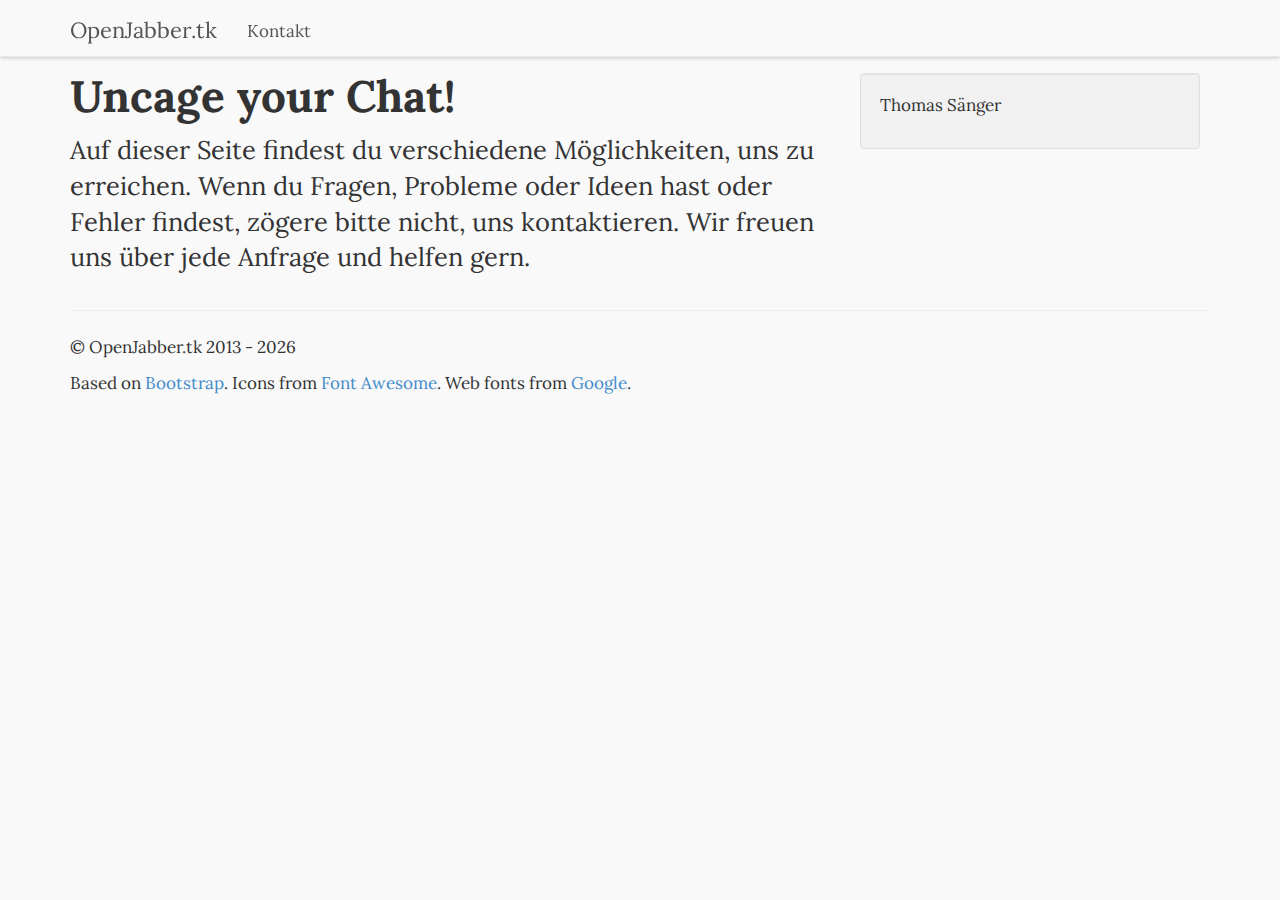
==== contact.html @ d79c451e "added contact page" ====
<!DOCTYPE html>
<html lang=de>
	<head>
		<meta charset="UTF-8" />
		<meta http-equiv="X-UA-Compatible" content="IE=edge,chrome=1" />
		<meta name="viewport" content="width=device-width, initial-scale=1.0" />
		
		<title>OpenJabber.tk - Kontakt</title>
		
		<!-- [if lt IE 9]>
			<script src="js/html5shiv.js"></script>
		<![endif]-->
		
		<link rel="stylesheet" type="text/css" href="bootstrap.css" />
		
		<meta name="author" content="Thomas Sänger aka. @HorayNarea, Georg Krause aka. @gcrkrause" />
	</head>
	
	<body>
		<div class="navbar navbar-default navbar-fixed-top">
			<div class="container">
				<div class="navbar-header">
					<a href="#" class="navbar-brand">OpenJabber.tk</a>
					<button class="navbar-toggle" type="button" data-toggle="collapse" data-target="#navbar-main">
						<span class="icon-bar"></span>
						<span class="icon-bar"></span>
						<span class="icon-bar"></span>
					</button>
				</div>
				<div class="navbar-collapse collapse" id="navbar-main">
					<ul class="nav navbar-nav">
						<li><a href="contact.html">Kontakt</a></li>
						<!--<li><a href="#">Test</a></li>
						<li><a href="#">Test</a></li>
						<li><a href="#">Test</a></li>-->
					</ul>
				</div>
			</div>
		</div>
		
		<div class="container">
			<div class="page-header">
				<div class="row">
					<div class="col-lg-8">
						<h1>Uncage your Chat!</h1>
						<p class="lead">Auf dieser Seite findest du verschiedene Möglichkeiten, uns zu erreichen. Wenn du Fragen, Probleme oder Ideen hast oder Fehler findest, zögere bitte nicht, uns kontaktieren. Wir freuen uns über jede Anfrage und helfen gern.</p>
					</div>
					<div class="col-lg-4" style="padding: 25px 25px 15px 25px;">
						<div class="well">
							<p>Thomas Sänger<br /></p>
						</div>
					</div>
				</div>
			</div>
			<footer>
				<div class="row">
					<div class="col-lg-12">
						<p>&copy; OpenJabber.tk 2013 - <script type="text/javascript"> document.write(new Date().getFullYear());</script></p>
						<p>Based on <a href="http://getbootstrap.com">Bootstrap</a>. Icons from <a href="http://fortawesome.github.io/Font-Awesome/">Font Awesome</a>. Web fonts from <a href="http://www.google.com/webfonts">Google</a>.</p>
					</div>
				</div>
			</footer>
		</div>
	</body>
</html>
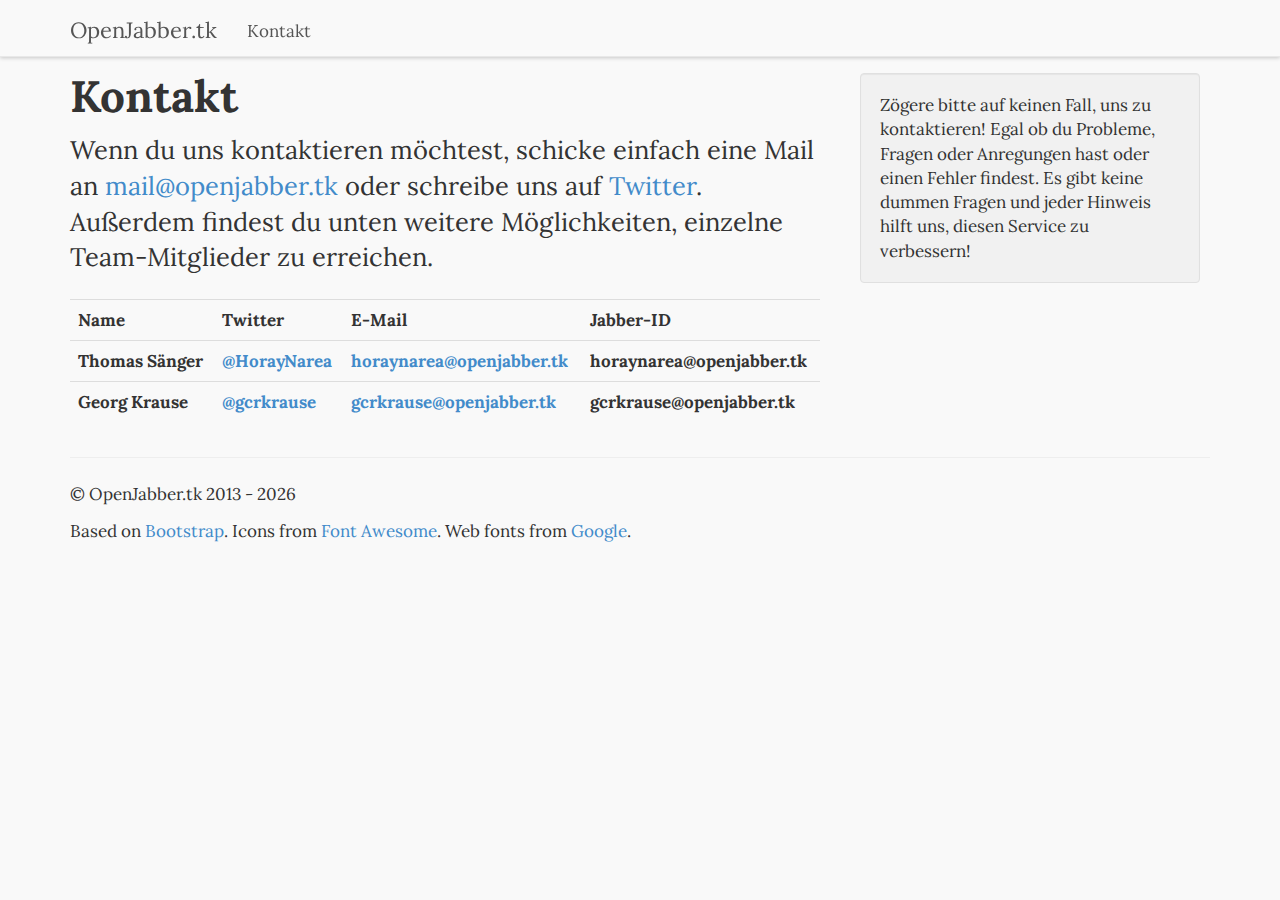
==== commit df048acd: "finished contact page" ====
--- a/contact.html
+++ b/contact.html
@@ -42,12 +42,32 @@
 			<div class="page-header">
 				<div class="row">
 					<div class="col-lg-8">
-						<h1>Uncage your Chat!</h1>
-						<p class="lead">Auf dieser Seite findest du verschiedene Möglichkeiten, uns zu erreichen. Wenn du Fragen, Probleme oder Ideen hast oder Fehler findest, zögere bitte nicht, uns kontaktieren. Wir freuen uns über jede Anfrage und helfen gern.</p>
+						<h1>Kontakt</h1>
+						<p class="lead">Wenn du uns kontaktieren möchtest, schicke einfach eine Mail an <a href="mailto:mail@openjabber.tk">mail@openjabber.tk</a> oder schreibe uns auf <a href="https://twitter.com/openjabbertk">Twitter</a>. Außerdem findest du unten weitere Möglichkeiten, einzelne Team-Mitglieder zu erreichen. </p>
+						<table class="table table-striped">
+							<tr>
+								<th>Name</th>
+								<th>Twitter</th>
+								<th>E-Mail</th>
+								<th>Jabber-ID</th>
+							</tr>
+							<tr>
+								<th>Thomas Sänger</th>
+								<th><a href="https://twitter.com/horaynarea">@HorayNarea</a></th>
+								<th><a href="mailto:horaynarea@openjabber.tk">horaynarea@openjabber.tk</a></th>
+								<th>horaynarea@openjabber.tk</th>
+							<tr>
+							<tr>
+								<th>Georg Krause</th>
+								<th><a href="https://twitter.com/gcrkrause">@gcrkrause</a></th>
+								<th><a href="mailto:gcrkrause@openjabber.tk">gcrkrause@openjabber.tk</a></th>
+								<th>gcrkrause@openjabber.tk</th>
+							<tr>
+						</table>			
 					</div>
 					<div class="col-lg-4" style="padding: 25px 25px 15px 25px;">
 						<div class="well">
-							<p>Thomas Sänger<br /></p>
+							Zögere bitte auf keinen Fall, uns zu kontaktieren! Egal ob du Probleme, Fragen oder Anregungen hast oder einen Fehler findest. Es gibt keine dummen Fragen und jeder Hinweis hilft uns, diesen Service zu verbessern!
 						</div>
 					</div>
 				</div>
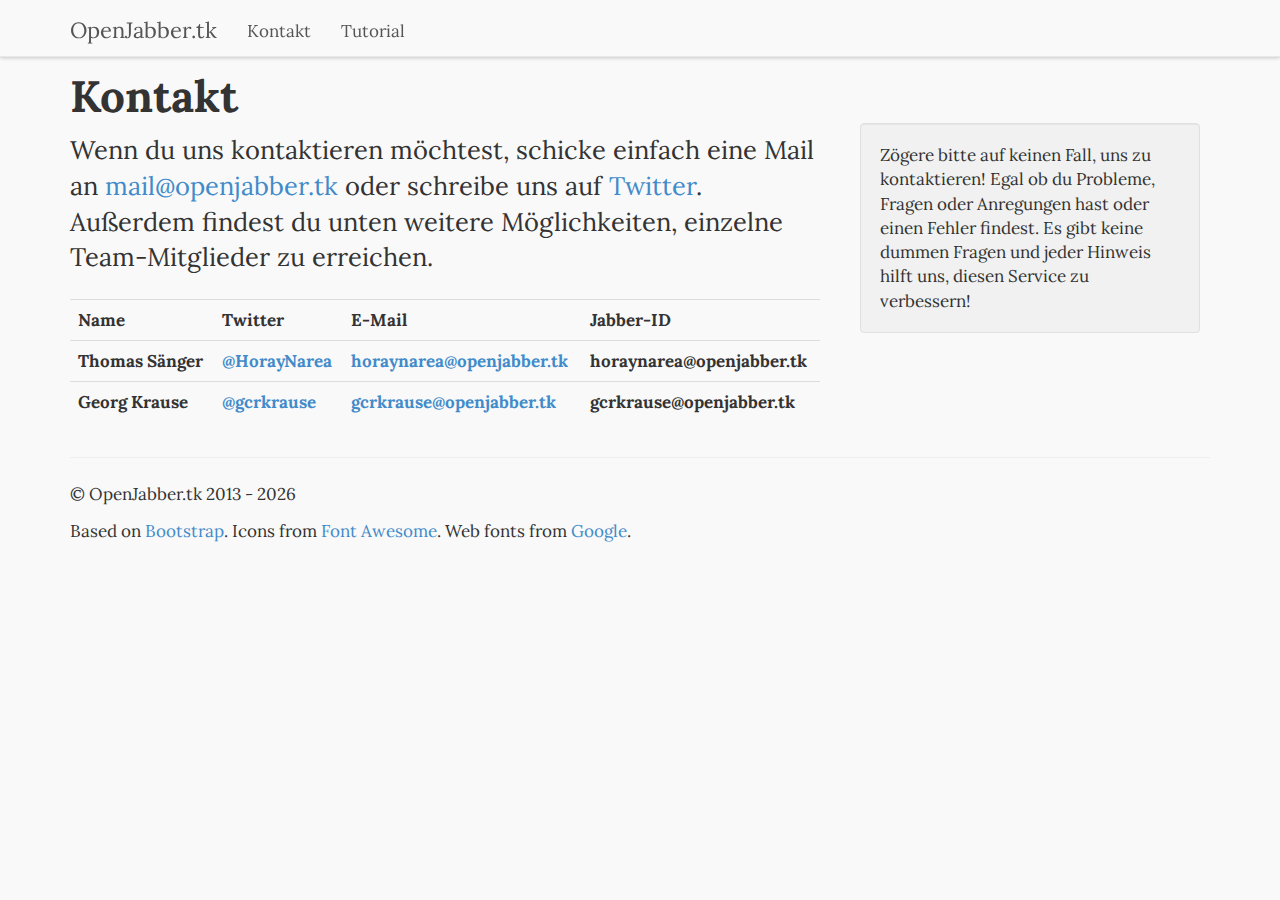
==== commit 96ba3c42: "Added plain text tutorial start page" ====
--- a/contact.html
+++ b/contact.html
@@ -20,7 +20,7 @@
 		<div class="navbar navbar-default navbar-fixed-top">
 			<div class="container">
 				<div class="navbar-header">
-					<a href="#" class="navbar-brand">OpenJabber.tk</a>
+					<a href="index.html" class="navbar-brand">OpenJabber.tk</a>
 					<button class="navbar-toggle" type="button" data-toggle="collapse" data-target="#navbar-main">
 						<span class="icon-bar"></span>
 						<span class="icon-bar"></span>
@@ -30,8 +30,8 @@
 				<div class="navbar-collapse collapse" id="navbar-main">
 					<ul class="nav navbar-nav">
 						<li><a href="contact.html">Kontakt</a></li>
+						<li><a href="tutorial.html">Tutorial</a></li>
 						<!--<li><a href="#">Test</a></li>
-						<li><a href="#">Test</a></li>
 						<li><a href="#">Test</a></li>-->
 					</ul>
 				</div>
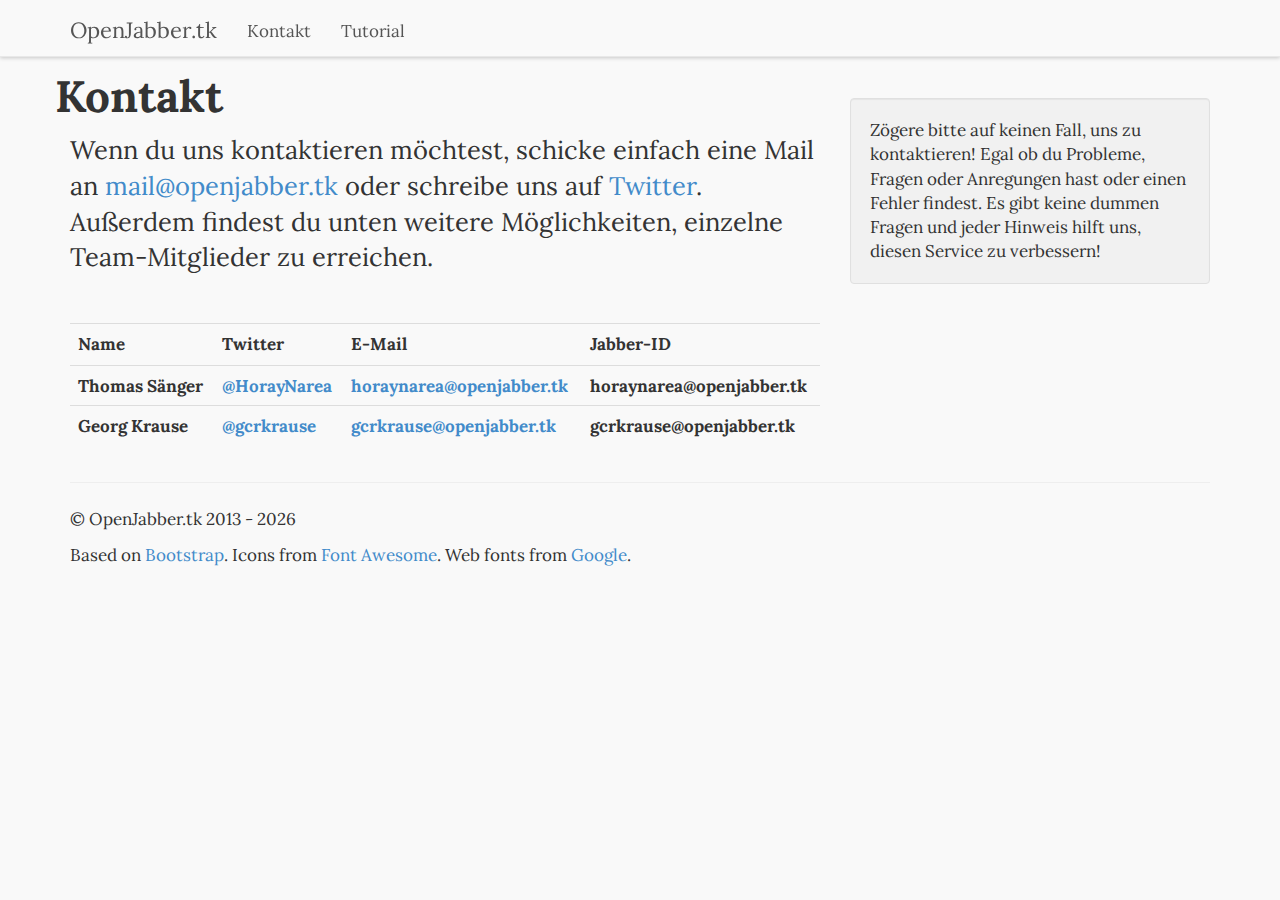
==== commit f9345c0f: "better grid in contact" ====
--- a/contact.html
+++ b/contact.html
@@ -31,8 +31,6 @@
 					<ul class="nav navbar-nav">
 						<li><a href="contact.html">Kontakt</a></li>
 						<li><a href="tutorial.html">Tutorial</a></li>
-						<!--<li><a href="#">Test</a></li>
-						<li><a href="#">Test</a></li>-->
 					</ul>
 				</div>
 			</div>
@@ -41,10 +39,17 @@
 		<div class="container">
 			<div class="page-header">
 				<div class="row">
-					<div class="col-lg-8">
-						<h1>Kontakt</h1>
-						<p class="lead">Wenn du uns kontaktieren möchtest, schicke einfach eine Mail an <a href="mailto:mail@openjabber.tk">mail@openjabber.tk</a> oder schreibe uns auf <a href="https://twitter.com/openjabbertk">Twitter</a>. Außerdem findest du unten weitere Möglichkeiten, einzelne Team-Mitglieder zu erreichen. </p>
-						<table class="table table-striped">
+					<div class="col-md-8">
+						<div class="row">
+							<h1>Kontakt</h1>
+							<div class="col-sm-12">
+								<p class="lead">Wenn du uns kontaktieren möchtest, schicke einfach eine Mail an <a href="mailto:mail@openjabber.tk">mail@openjabber.tk</a> oder schreibe uns auf <a href="https://twitter.com/openjabbertk">Twitter</a>. Außerdem findest du unten weitere Möglichkeiten, einzelne Team-Mitglieder zu erreichen. </p>
+							</div>
+						</div>
+						<br />
+						<div class="row">
+							<div class="col-sm-12">
+								<table class="table table-striped">
 							<tr>
 								<th>Name</th>
 								<th>Twitter</th>
@@ -63,9 +68,11 @@
 								<th><a href="mailto:gcrkrause@openjabber.tk">gcrkrause@openjabber.tk</a></th>
 								<th>gcrkrause@openjabber.tk</th>
 							<tr>
-						</table>			
+								</table>
+							</div>
+						</div>
 					</div>
-					<div class="col-lg-4" style="padding: 25px 25px 15px 25px;">
+					<div class="col-md-4">
 						<div class="well">
 							Zögere bitte auf keinen Fall, uns zu kontaktieren! Egal ob du Probleme, Fragen oder Anregungen hast oder einen Fehler findest. Es gibt keine dummen Fragen und jeder Hinweis hilft uns, diesen Service zu verbessern!
 						</div>
@@ -74,7 +81,7 @@
 			</div>
 			<footer>
 				<div class="row">
-					<div class="col-lg-12">
+					<div class="col-md-12">
 						<p>&copy; OpenJabber.tk 2013 - <script type="text/javascript"> document.write(new Date().getFullYear());</script></p>
 						<p>Based on <a href="http://getbootstrap.com">Bootstrap</a>. Icons from <a href="http://fortawesome.github.io/Font-Awesome/">Font Awesome</a>. Web fonts from <a href="http://www.google.com/webfonts">Google</a>.</p>
 					</div>
